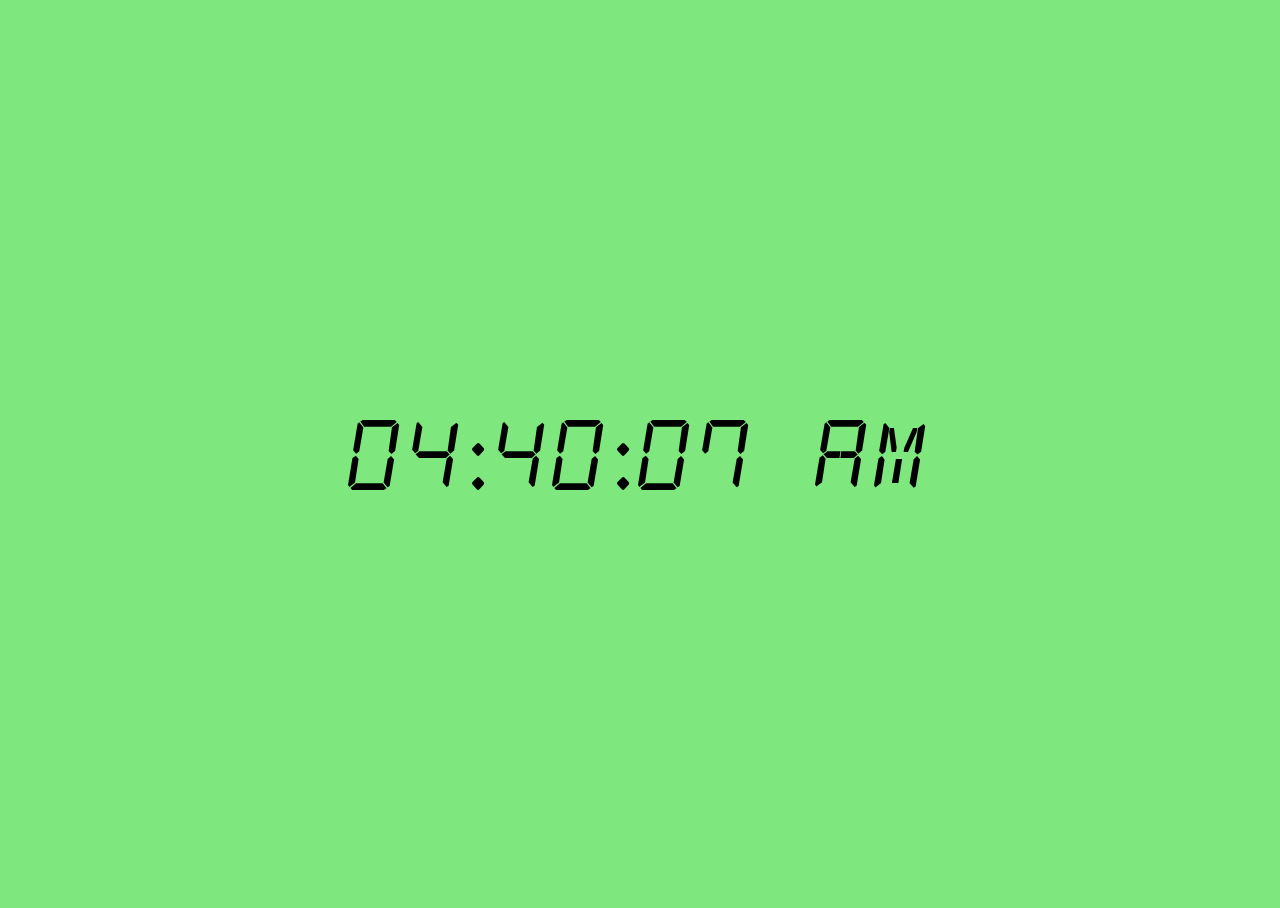
==== index.html @ 1ba895ca "Normal + hard modes completed" ====
<!DOCTYPE html>
<html lang="en">
<head>
  <meta charset="UTF-8">
  <meta name="viewport" content="width=device-width, initial-scale=1.0">
  <meta http-equiv="X-UA-Compatible" content="ie=edge">
  <title>Julie_Day 21</title>
  <link rel="stylesheet" type="text/css" href="styles.css"> 
  <link href="https://fonts.googleapis.com/css?family=Orbitron&display=swap" rel="stylesheet">
</head>
<body>

  <div id="clock"></div>

<!--JS and JQ scripts-->
  <script
  src="https://code.jquery.com/jquery-3.4.1.min.js"
  integrity="sha256-CSXorXvZcTkaix6Yvo6HppcZGetbYMGWSFlBw8HfCJo="
  crossorigin="anonymous"></script>
  <script src="main.js"></script>
</body>
</html>
---- styles.css ----
html{box-sizing: border-box; /*font-family: 'Orbitron', sans-serif; */ height:100%;}
*, *::before, *::after {box-sizing:inherit;}

@font-face 
{
  font-family: digital;
  src: url("alarm-clock.ttf")
}
body {
  background: rgb(126, 231, 126);
  font-family: digital;
  font-size: 100px;
  height:100%;
}

#clock {
  display: flex;
  flex-direction: row;
  /* BECAUSE DISPLAY FLEX, USE JUSTIFY-CONTENT AND ALIGH-ITEMS TO CENTER IN MIDDLE OF PAGE ----- IF NO FLEX, USE ALIGN-TEXT :::: ALWAYS GIVE A HEIGHT ON THE PAGE, BODY AND DIV*/
  justify-content: center;
  align-items:center;
  height:100%;
}
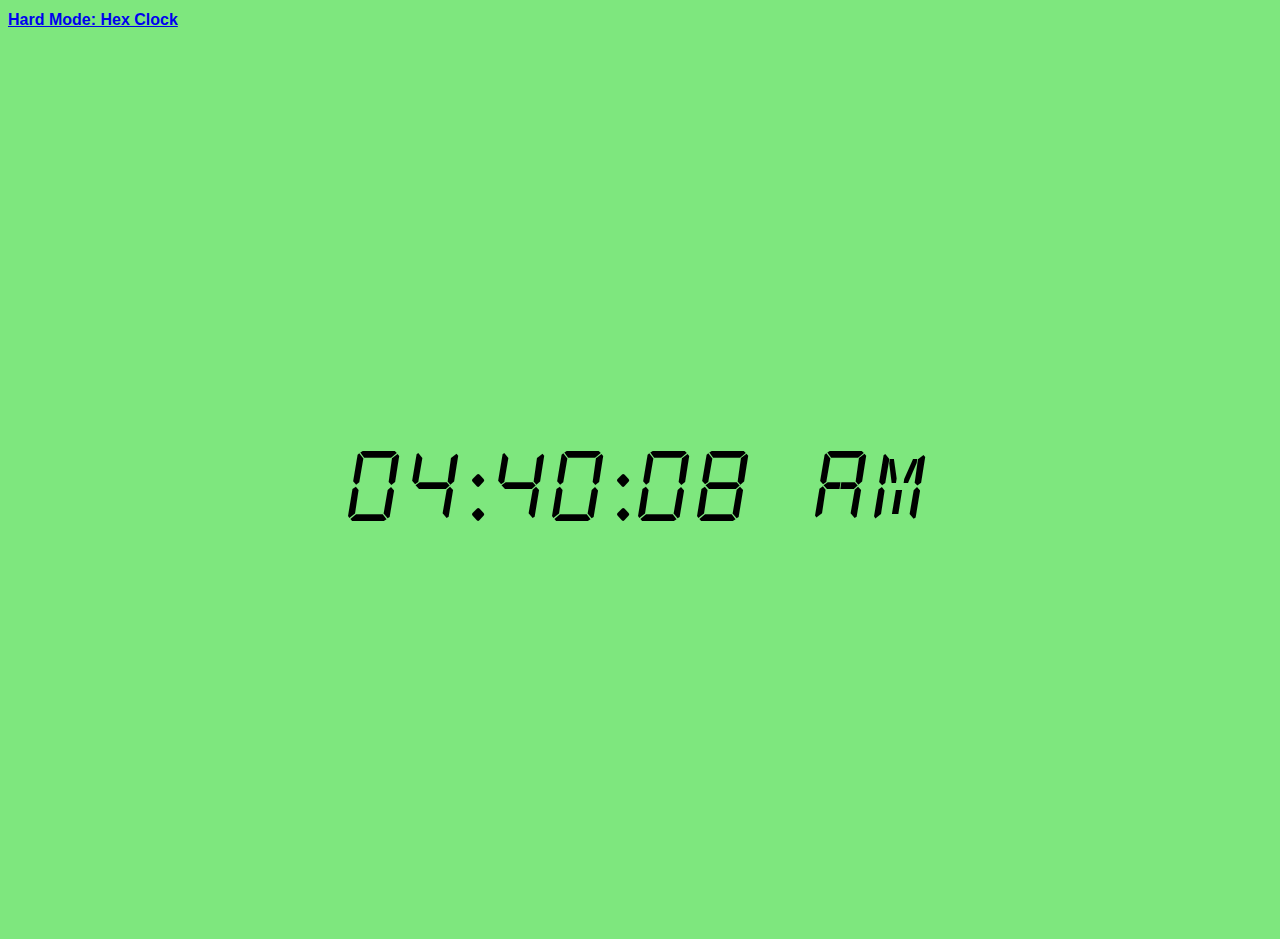
==== commit a1a17baa: "added back and forth link to digital/hex clocks" ====
--- a/index.html
+++ b/index.html
@@ -9,6 +9,9 @@
   <link href="https://fonts.googleapis.com/css?family=Orbitron&display=swap" rel="stylesheet">
 </head>
 <body>
+  <nav>
+    <h1><a href="./Hard-Mode/index.html">Hard Mode: Hex Clock</a></h1>
+  </nav>
 
   <div id="clock"></div>
 
--- a/styles.css
+++ b/styles.css
@@ -13,6 +13,11 @@
   height:100%;
 }
 
+nav {
+  font-family: 'Arial';
+  font-size: 8px;
+}
+
 #clock {
   display: flex;
   flex-direction: row;
